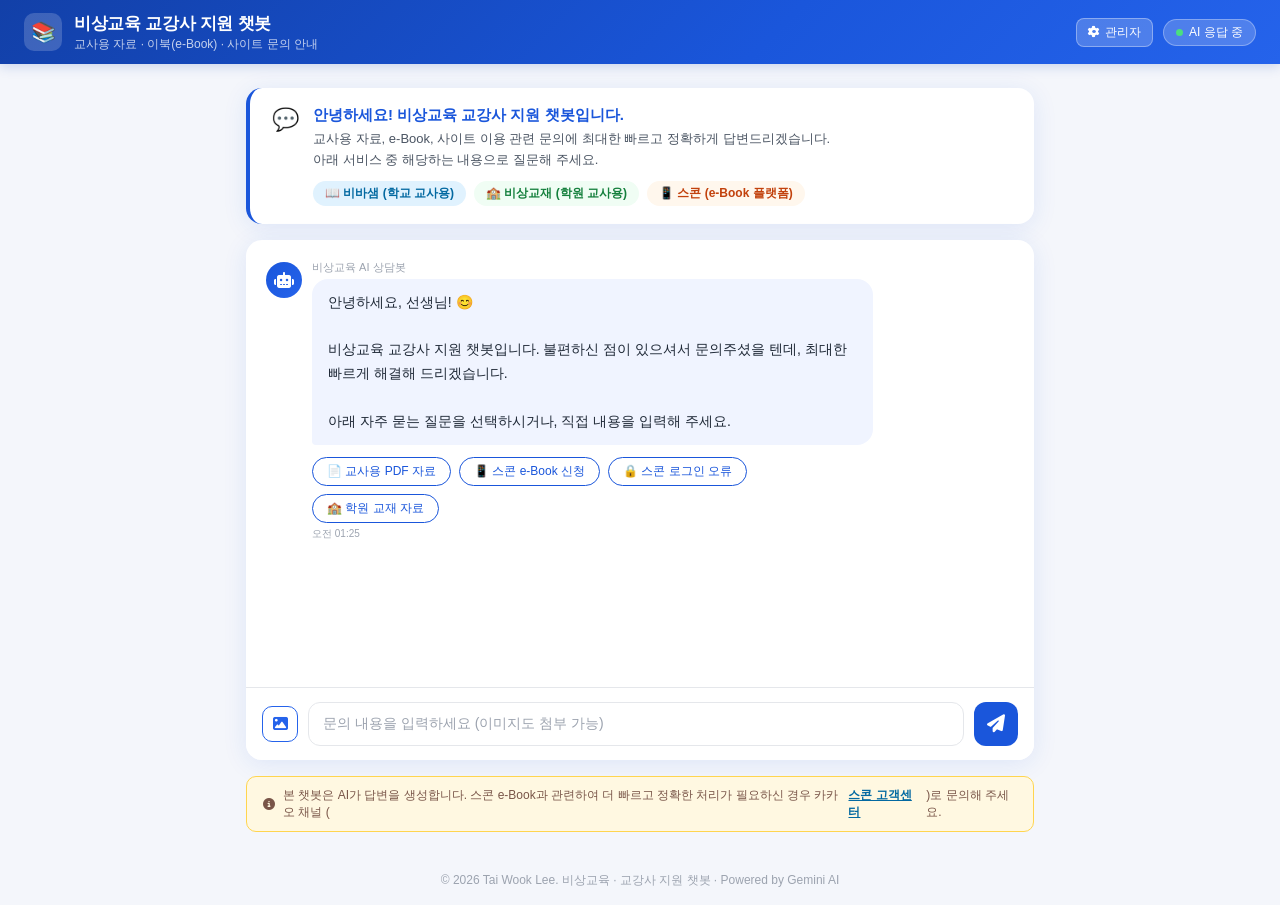
==== index.html @ b515e2a4 "Update index.html" ====
<!DOCTYPE html>
<html lang="ko">
<head>
  <meta charset="UTF-8" />
  <meta name="viewport" content="width=device-width, initial-scale=1.0" />
  <title>비상교육 교강사 지원 챗봇</title>
  <link href="https://fonts.googleapis.com/css2?family=Pretendard:wght@300;400;500;600;700&display=swap" rel="stylesheet" />
  <link rel="stylesheet" href="https://cdn.jsdelivr.net/npm/@fortawesome/fontawesome-free@6.4.0/css/all.min.css" />
  <style>
    *, *::before, *::after { box-sizing: border-box; margin: 0; padding: 0; }

    :root {
      --primary: #1a56db;
      --primary-light: #e8f0fe;
      --primary-dark: #1240a8;
      --accent: #ff6b35;
      --success: #16a34a;
      --bg: #f4f6fb;
      --white: #ffffff;
      --gray-100: #f3f4f6;
      --gray-200: #e5e7eb;
      --gray-400: #9ca3af;
      --gray-600: #4b5563;
      --gray-800: #1f2937;
      --bot-bg: #f0f4ff;
      --user-bg: #1a56db;
      --shadow: 0 4px 24px rgba(26,86,219,0.10);
      --radius: 16px;
      --radius-sm: 8px;
    }

    body {
      font-family: 'Pretendard', 'Apple SD Gothic Neo', sans-serif;
      background: var(--bg);
      color: var(--gray-800);
      min-height: 100vh;
      display: flex;
      flex-direction: column;
    }

    /* ── Header ── */
    header {
      background: linear-gradient(135deg, #1240a8 0%, #1a56db 60%, #2563eb 100%);
      color: white;
      padding: 0 24px;
      height: 64px;
      display: flex;
      align-items: center;
      justify-content: space-between;
      box-shadow: 0 2px 12px rgba(18,64,168,0.20);
      position: sticky;
      top: 0;
      z-index: 100;
    }
    .header-left { display: flex; align-items: center; gap: 12px; }
    .header-logo {
      width: 38px; height: 38px;
      background: rgba(255,255,255,0.18);
      border-radius: 10px;
      display: flex; align-items: center; justify-content: center;
      font-size: 20px;
    }
    .header-title { font-size: 17px; font-weight: 700; letter-spacing: -0.3px; }
    .header-sub { font-size: 12px; opacity: 0.75; margin-top: 1px; }
    .header-badge {
      background: rgba(255,255,255,0.2);
      border: 1px solid rgba(255,255,255,0.3);
      border-radius: 20px;
      padding: 4px 12px;
      font-size: 12px;
      font-weight: 500;
      display: flex; align-items: center; gap: 6px;
    }
    .badge-dot { width: 7px; height: 7px; background: #4ade80; border-radius: 50%; animation: pulse 2s infinite; }
    @keyframes pulse { 0%,100%{opacity:1} 50%{opacity:0.4} }

    /* ── Layout ── */
    .app-container {
      flex: 1;
      max-width: 820px;
      width: 100%;
      margin: 24px auto;
      padding: 0 16px;
      display: flex;
      flex-direction: column;
      gap: 16px;
    }

    /* ── Info Banner ── */
    .info-banner {
      background: white;
      border-radius: var(--radius);
      padding: 18px 22px;
      box-shadow: var(--shadow);
      display: flex;
      align-items: flex-start;
      gap: 14px;
      border-left: 4px solid var(--primary);
    }
    .info-icon { font-size: 22px; margin-top: 1px; }
    .info-text h3 { font-size: 15px; font-weight: 600; margin-bottom: 4px; color: var(--primary); }
    .info-text p { font-size: 13px; color: var(--gray-600); line-height: 1.6; }
    .service-tags { display: flex; gap: 8px; margin-top: 10px; flex-wrap: wrap; }
    .service-tag {
      padding: 4px 12px;
      border-radius: 20px;
      font-size: 12px;
      font-weight: 600;
      cursor: default;
    }
    .tag-vivasam { background: #e0f2fe; color: #0369a1; }
    .tag-book { background: #f0fdf4; color: #15803d; }
    .tag-sconn { background: #fff7ed; color: #c2410c; }

    /* ── Chat Window ── */
    .chat-window {
      background: white;
      border-radius: var(--radius);
      box-shadow: var(--shadow);
      display: flex;
      flex-direction: column;
      height: 520px;
      overflow: hidden;
    }
    .chat-messages {
      flex: 1;
      overflow-y: auto;
      padding: 20px;
      display: flex;
      flex-direction: column;
      gap: 16px;
      scroll-behavior: smooth;
    }
    .chat-messages::-webkit-scrollbar { width: 4px; }
    .chat-messages::-webkit-scrollbar-track { background: transparent; }
    .chat-messages::-webkit-scrollbar-thumb { background: var(--gray-200); border-radius: 2px; }

    /* ── Messages ── */
    .msg-row { display: flex; gap: 10px; animation: fadeIn 0.3s ease; }
    @keyframes fadeIn { from{opacity:0;transform:translateY(8px)} to{opacity:1;transform:none} }
    .msg-row.user { flex-direction: row-reverse; }

    .msg-avatar {
      width: 36px; height: 36px; border-radius: 50%;
      display: flex; align-items: center; justify-content: center;
      font-size: 16px; flex-shrink: 0; margin-top: 2px;
    }
    .bot-avatar { background: linear-gradient(135deg, #1a56db, #2563eb); color: white; }
    .user-avatar { background: linear-gradient(135deg, #6366f1, #8b5cf6); color: white; }

    .msg-content { max-width: 75%; display: flex; flex-direction: column; gap: 4px; }
    .msg-row.user .msg-content { align-items: flex-end; }

    .msg-name { font-size: 11px; color: var(--gray-400); font-weight: 500; }

    .msg-bubble {
      padding: 12px 16px;
      border-radius: var(--radius);
      font-size: 14px;
      line-height: 1.7;
      word-break: break-word;
    }
    .bot-bubble {
      background: var(--bot-bg);
      color: var(--gray-800);
      border-bottom-left-radius: 4px;
    }
    .user-bubble {
      background: var(--user-bg);
      color: white;
      border-bottom-right-radius: 4px;
    }
    .msg-time { font-size: 10px; color: var(--gray-400); }

    /* 이미지 미리보기 */
    .msg-image {
      max-width: 200px;
      border-radius: 10px;
      margin-top: 6px;
      box-shadow: 0 2px 8px rgba(0,0,0,0.12);
    }

    /* 타이핑 인디케이터 */
    .typing-indicator { display: flex; align-items: center; gap: 6px; padding: 12px 16px; }
    .typing-dot {
      width: 8px; height: 8px; background: var(--primary);
      border-radius: 50%; opacity: 0.4;
      animation: typing 1.2s ease-in-out infinite;
    }
    .typing-dot:nth-child(2) { animation-delay: 0.2s; }
    .typing-dot:nth-child(3) { animation-delay: 0.4s; }
    @keyframes typing { 0%,80%,100%{opacity:0.4;transform:scale(1)} 40%{opacity:1;transform:scale(1.2)} }

    /* 빠른 질문 버튼 */
    .quick-btns {
      display: flex; flex-wrap: wrap; gap: 8px; margin-top: 8px;
    }
    .quick-btn {
      background: white;
      border: 1.5px solid var(--primary);
      color: var(--primary);
      border-radius: 20px;
      padding: 5px 14px;
      font-size: 12px;
      font-weight: 500;
      cursor: pointer;
      transition: all 0.2s;
    }
    .quick-btn:hover { background: var(--primary); color: white; }

    /* ── Input Area ── */
    .chat-input-area {
      border-top: 1px solid var(--gray-200);
      padding: 14px 16px;
      background: white;
    }
    .image-preview-row {
      display: none;
      align-items: center;
      gap: 10px;
      margin-bottom: 10px;
      padding: 8px 12px;
      background: var(--gray-100);
      border-radius: 10px;
    }
    .image-preview-row.show { display: flex; }
    .preview-thumb {
      width: 50px; height: 50px; object-fit: cover;
      border-radius: 6px; border: 1px solid var(--gray-200);
    }
    .preview-name { font-size: 12px; color: var(--gray-600); flex: 1; white-space: nowrap; overflow: hidden; text-overflow: ellipsis; }
    .remove-img {
      background: none; border: none; cursor: pointer;
      color: var(--gray-400); font-size: 16px; padding: 2px;
    }
    .remove-img:hover { color: #ef4444; }

    .input-row {
      display: flex;
      gap: 10px;
      align-items: flex-end;
    }
    .input-actions {
      display: flex;
      gap: 6px;
      flex-shrink: 0;
      margin-bottom: 4px;
    }
    .icon-btn {
      width: 36px; height: 36px;
      border: 1.5px solid #2563EB;
      background: white;
      border-radius: 10px;
      display: flex; align-items: center; justify-content: center;
      cursor: pointer;
      color: #2563EB;
      transition: all 0.2s;
      font-size: 15px;
    }
    .icon-btn:hover { border-color: #1d4ed8; color: white; background: #2563EB; }

    .msg-input {
      flex: 1;
      border: 1.5px solid var(--gray-200);
      border-radius: 12px;
      padding: 10px 14px;
      font-size: 14px;
      font-family: inherit;
      resize: none;
      outline: none;
      line-height: 1.5;
      min-height: 44px;
      max-height: 120px;
      transition: border-color 0.2s;
      color: var(--gray-800);
    }
    .msg-input:focus { border-color: var(--primary); }
    .msg-input::placeholder { color: var(--gray-400); }

    .send-btn {
      width: 44px; height: 44px;
      background: var(--primary);
      color: white;
      border: none;
      border-radius: 12px;
      cursor: pointer;
      display: flex; align-items: center; justify-content: center;
      font-size: 18px;
      transition: all 0.2s;
      flex-shrink: 0;
    }
    .send-btn:hover { background: var(--primary-dark); transform: scale(1.05); }
    .send-btn:disabled { background: var(--gray-200); color: var(--gray-400); cursor: not-allowed; transform: none; }
    #fileInput { display: none; }

    /* ── Notice ── */
    .notice-bar {
      background: #fff8e1;
      border: 1px solid #ffd54f;
      border-radius: 10px;
      padding: 10px 16px;
      font-size: 12px;
      color: #795548;
      display: flex;
      gap: 8px;
      align-items: center;
    }

    /* ── Footer ── */
    footer {
      text-align: center;
      padding: 16px;
      font-size: 12px;
      color: var(--gray-400);
    }

    /* ── Responsive ── */
    @media (max-width: 600px) {
      .app-container { margin: 12px auto; }
      .chat-window { height: calc(100vh - 180px); }
      .header-sub { display: none; }
      .info-banner { padding: 14px 16px; }
      .msg-content { max-width: 85%; }
    }
  </style>
</head>
<body>

<!-- ── HEADER ── -->
<header>
  <div class="header-left">
    <div class="header-logo">📚</div>
    <div>
      <div class="header-title">비상교육 교강사 지원 챗봇</div>
      <div class="header-sub">교사용 자료 · 이북(e-Book) · 사이트 문의 안내</div>
    </div>
  </div>
  <div style="display:flex; align-items:center; gap:10px;">
    <a href="admin.html" title="관리자 페이지" style="
      background:rgba(255,255,255,0.2); border:1px solid rgba(255,255,255,0.35);
      border-radius:8px; padding:5px 11px; color:white; text-decoration:none;
      font-size:12px; font-weight:500; display:flex; align-items:center; gap:5px;
      transition:background 0.2s;" onmouseover="this.style.background='rgba(255,255,255,0.32)'"
      onmouseout="this.style.background='rgba(255,255,255,0.2)'">
      <i class="fa fa-gear"></i> 관리자
    </a>
    <div class="header-badge">
      <div class="badge-dot"></div>
      AI 응답 중
    </div>
  </div>
</header>

<!-- ── MAIN ── -->
<div class="app-container">

  <!-- 서비스 안내 배너 -->
  <div class="info-banner">
    <div class="info-icon">💬</div>
    <div class="info-text">
      <h3>안녕하세요! 비상교육 교강사 지원 챗봇입니다.</h3>
      <p>교사용 자료, e-Book, 사이트 이용 관련 문의에 최대한 빠르고 정확하게 답변드리겠습니다.<br>아래 서비스 중 해당하는 내용으로 질문해 주세요.</p>
      <div class="service-tags">
        <span class="service-tag tag-vivasam">📖 비바샘 (학교 교사용)</span>
        <span class="service-tag tag-book">🏫 비상교재 (학원 교사용)</span>
        <span class="service-tag tag-sconn">📱 스콘 (e-Book 플랫폼)</span>
      </div>
    </div>
  </div>

  <!-- 채팅 창 -->
  <div class="chat-window">
    <div class="chat-messages" id="chatMessages">
      <!-- 초기 봇 메시지 -->
      <div class="msg-row">
        <div class="msg-avatar bot-avatar"><i class="fa fa-robot"></i></div>
        <div class="msg-content">
          <span class="msg-name">비상교육 AI 상담봇</span>
          <div class="msg-bubble bot-bubble">
            안녕하세요, 선생님! 😊<br><br>
            비상교육 교강사 지원 챗봇입니다. 불편하신 점이 있으셔서 문의주셨을 텐데, 최대한 빠르게 해결해 드리겠습니다.<br><br>
            아래 자주 묻는 질문을 선택하시거나, 직접 내용을 입력해 주세요.
          </div>
          <div class="quick-btns">
            <button class="quick-btn" onclick="sendQuick('비바샘 교사용 PDF 자료는 어떻게 받나요?')">📄 교사용 PDF 자료</button>
            <button class="quick-btn" onclick="sendQuick('스콘 e-Book 신청 방법이 어떻게 되나요?')">📱 스콘 e-Book 신청</button>
            <button class="quick-btn" onclick="sendQuick('스콘 로그인이 안 돼요')">🔒 스콘 로그인 오류</button>
            <button class="quick-btn" onclick="sendQuick('비상교재 학원 선생님 자료 PDF를 받고 싶어요')">🏫 학원 교재 자료</button>
          </div>
          <span class="msg-time" id="initTime"></span>
        </div>
      </div>
    </div>

    <!-- 입력 영역 -->
    <div class="chat-input-area">
      <!-- 이미지 미리보기 -->
      <div class="image-preview-row" id="imagePreviewRow">
        <img class="preview-thumb" id="previewThumb" src="" alt="첨부 이미지" />
        <span class="preview-name" id="previewName"></span>
        <button class="remove-img" onclick="removeImage()" title="이미지 제거"><i class="fa fa-times"></i></button>
      </div>

      <div class="input-row">
        <div class="input-actions">
          <button class="icon-btn" onclick="document.getElementById('fileInput').click()" title="이미지 첨부">
            <i class="fa fa-image"></i>
          </button>
        </div>
        <textarea
          class="msg-input"
          id="msgInput"
          placeholder="문의 내용을 입력하세요 (이미지도 첨부 가능)"
          rows="1"
          onkeydown="handleKey(event)"
          oninput="autoResize(this)"
        ></textarea>
        <button class="send-btn" id="sendBtn" onclick="sendMessage()" title="전송">
          <i class="fa fa-paper-plane"></i>
        </button>
      </div>
      <input type="file" id="fileInput" accept="image/*" onchange="handleImageSelect(event)" />
    </div>
  </div>

  <!-- 안내 문구 -->
  <div class="notice-bar">
    <i class="fa fa-info-circle"></i>
    본 챗봇은 AI가 답변을 생성합니다. 스콘 e-Book과 관련하여 더 빠르고 정확한 처리가 필요하신 경우 카카오 채널 (<a href="https://pf.kakao.com/_nYdwxj" target="_blank" style="color:#0369a1;font-weight:600;">스콘 고객센터</a>)로 문의해 주세요.
  </div>

</div>

<footer>© 2026 Tai Wook Lee. 비상교육 · 교강사 지원 챗봇 · Powered by Gemini AI</footer>

<script>
// ═══════════════════════════════════════════
//  설정
// ═══════════════════════════════════════════
// API 키는 Vercel 서버(api/chat.js)에서만 사용 — 여기에는 키 없음 ✅
const API_CHAT_ENDPOINT = '/api/chat'; // Vercel 서버리스 함수 엔드포인트

// ═══════════════════════════════════════════
//  시스템 프롬프트 (비상교육 CS 봇)
// ═══════════════════════════════════════════
const SYSTEM_PROMPT = [
  "당신은 비상교육의 교강사 전용 AI 상담 챗봇입니다.",
  "반드시 한국어로만 답변하고, 정중하고 따뜻한 말투를 사용하세요.",
  "비상교육의 세 가지 서비스에 대한 문의에 아래의 정확한 정보를 기반으로 답변합니다.",
  "",
  "───────────────────────────────",
  "【서비스 1】 비바샘 (vivasam.com) — 학교 교사 전용",
  "───────────────────────────────",
  "▶ 교사용 PDF 자료 받는 방법:",
  "  1. 비바샘 사이트(https://www.vivasam.com)에 로그인",
  "  2. 비상교재 자료실(https://v.vivasam.com/library/main.do)에서 원하는 교재 검색 후 다운로드",
  "  ※ 반드시 교사 인증이 완료된 상태여야 다운로드 가능",
  "  ※ '상단 메뉴에서'라는 표현은 절대 사용하지 말 것 — 비바샘 사이트에서 비상교재 자료실은 상단 메뉴에 없음",
  "",
  "▶ 비바샘 e-Book 신청 방법:",
  "  1. 비바샘(https://www.vivasam.com)에 로그인",
  "  2. e-Book 신청 페이지(https://v.vivasam.com/library/ebookApply.do) 접속 후 신청",
  "  3. 신청 완료 후 스콘(sconn.io) 또는 '스콘 for Teacher' 앱에서 열람",
  "  ※ 반드시 교사 인증이 완료된 상태여야 신청 가능",
  "",
  "───────────────────────────────",
  "【서비스 2】 비상교재 학원선생님 (book.visang.com/main/teacher) — 학원 강사 전용",
  "───────────────────────────────",
  "▶ 학원 강사용 PDF 자료 받는 방법:",
  "  1. 비상교재 학원선생님 사이트(https://book.visang.com/main/teacher) 로그인",
  "  2. 자료실 > 교재 자료실에서 원하는 교재 검색",
  "  3. 교재 페이지에서 원하는 자료 확인 후 다운로드",
  "  ※ 반드시 학원 강사 인증이 완료된 상태여야 다운로드 가능",
  "  ※ '상단 메뉴에서'라는 표현은 절대 사용하지 말 것",
  "",
  "▶ 학원 강사 e-Book(스콘) 신청 방법:",
  "  1. 스콘 북카페(https://sconn.io) 접속 후 회원가입 (가입 이메일 계정 반드시 기억)",
  "  2. 공도비 카페(https://cafe.naver.com/gongdovi) 가입",
  "  3. 교재 e-Book 요청 게시판(https://cafe.naver.com/f-e/cafes/30376033/menus/166)에",
  "     교재 사용 인증 또는 구매 인증 게시글 작성",
  "  4. 요청서 작성: https://script.google.com/macros/s/AKfycby31PXUscA0hRAQBYAKxYZXZr1mHyOPiMlz0LbO2Z6KQmUbSpqAHNEsIqA5VXl47P8Beg/exec",
  "  5. 자료 전달 후 스콘 북카페 웹페이지 또는 '스콘 for Teacher' 앱에서 열람",
  "  ※ 더 자세한 내용: SCONN e-Book 요청 방법 안내 https://naver.me/5l2ZDFfL",
  "",
  "───────────────────────────────",
  "【서비스 3】 스콘 (sconn.io) — e-Book 전용 플랫폼 (비바샘·비상교재 공통)",
  "───────────────────────────────",
  "▶ 앱 설치: 구글플레이 또는 앱스토어에서 '스콘 for Teacher' 검색 후 설치",
  "▶ 웹 열람: PC 크롬 브라우저에서 https://sconn.io 접속",
  "▶ 기기 등록: 최대 2대까지 등록 가능 (초과 시 기존 기기 해제 후 재등록)",
  "",
  "▶ 스콘 로그인 문제 해결 순서:",
  "  1. 스콘 사이트 또는 앱에서 비밀번호 재설정 시도",
  "  2. '교강사 인증 필요' 메시지가 뜨는 경우:",
  "     → 아직 자료가 제공되지 않은 상태일 수 있음",
  "     → 자료 제공 시 스콘에서 카카오톡 메시지로 안내",
  "     → 요청일 기준 2~3 영업일(주말·공휴일 제외) 대기 후 미수신 시",
  "        PC 크롬 > 스콘 북카페(https://sconn.io) > 마이페이지 > 결제내역 확인",
  "  3. 위 방법으로도 해결 안 될 경우:",
  "     → 스콘 고객센터 카카오 채널(https://pf.kakao.com/_nYdwxj)로 문의",
  "",
  "───────────────────────────────",
  "【교재 자료 등록 현황】 — DB에서 동적 로드됨",
  "───────────────────────────────",
  "※ 아래는 비바샘·비상교재 학원선생님 사이트에 동일하게 등록된 최신 교사용 자료 현황입니다.",
  "※ 선생님이 특정 교재의 자료 여부를 물으면 아래 목록을 기준으로 정확히 안내하세요.",
  "※ 목록에 없는 교재는 반드시 '현재 등록되어 있지 않다'고 정직하게 안내하세요.",
  "※ 절대로 모르는 교재를 '있다'고 하거나 스콘 고객센터로 연결하지 마세요.",
  "",
  "───────────────────────────────",
  "【답변 규칙】",
  "───────────────────────────────",
  "- 항상 정중하고 따뜻한 말투로, 선생님의 불편함에 공감하는 문장으로 시작하세요.",
  "  예: '많이 불편하셨겠습니다, 선생님.', '답답하셨을 텐데 안내해 드릴게요.'",
  "  ※ '안녕하세요' 같은 단순 인사로 시작하지 마세요.",
  "- 질문에서 서비스를 정확히 파악하세요:",
  "  · 비바샘 → 학교 교사용",
  "  · 비상교재 학원선생님 → 학원 강사용",
  "  · 스콘 → e-Book 관련 (어느 플랫폼이든 공통)",
  "- 서비스가 명확하지 않으면 반드시 먼저 확인하세요:",
  "  '학교 선생님(비바샘)이신지, 학원 선생님(비상교재)이신지 여쭤봐도 될까요?'",
  "- 특정 교재의 자료 등록 여부를 물을 때:",
  "  · 위 목록에 있는 교재 → 등록되어 있다고 안내하고 자료실 링크 제공",
  "  · 위 목록에 없는 교재 → '현재 해당 교재의 교사용 자료는 등록되어 있지 않습니다'라고 정직하게 안내",
  "  · 절대로 불확실한 내용을 스콘 고객센터로 연결하지 말 것 (스콘은 e-Book 플랫폼이므로 자료 등록 여부와 무관)",
  "- 단계별 안내가 필요할 때는 번호(1, 2, 3...)를 사용해 순서대로 안내하세요.",
  "- 관련 링크는 안내 흐름 안에 자연스럽게 포함하세요.",
  "- 스콘 고객센터(https://pf.kakao.com/_nYdwxj)는 스콘 앱·e-Book 기술 문제에만 안내하세요.",
  "- 이미지가 첨부된 경우 오류 메시지·화면 상태를 파악해 그에 맞게 답변하세요.",
  "- 반말, 기계적 문체, 불필요한 마케팅 문구는 절대 사용하지 마세요.",
  "- 반드시 한국어로만 답변하세요.",
  "",
  "───────────────────────────────",
  "【매우 중요】 아래 예시 답변을 참고하여 동일한 형식과 내용으로 답변하세요.",
  "예시에 있는 링크, 단계, 주의사항은 절대 임의로 변경하거나 생략하지 마세요.",
  "───────────────────────────────"
].join("\n");

// ═══════════════════════════════════════════
//  Few-shot 예시 대화 (AI가 정확한 형식·내용으로 답하도록 강제)
// ═══════════════════════════════════════════
const FEW_SHOT_EXAMPLES = [
  {
    role: "user",
    parts: [{ text: "비바샘 교사용 PDF 자료는 어떻게 받나요?" }]
  },
  {
    role: "model",
    parts: [{ text: "비바샘 교사용 PDF 자료를 찾고 계시는군요, 선생님. 아래 순서대로 진행해 보세요.\n\n1. 비바샘 사이트(https://www.vivasam.com)에 로그인해 주세요.\n2. 비상교재 자료실(https://v.vivasam.com/library/main.do)에서 원하시는 교재를 검색해 주세요.\n\n※ 교사 인증이 완료된 상태에서만 이용이 가능합니다. 인증이 되어 있지 않으시다면 먼저 비바샘 사이트에서 교사 인증을 완료해 주세요.\n\n진행하시다가 어려운 점이 생기시면 언제든지 다시 문의해 주세요!" }]
  },
  {
    role: "user",
    parts: [{ text: "스콘 e-Book 신청 방법이 어떻게 되나요?" }]
  },
  {
    role: "model",
    parts: [{ text: "스콘 e-Book 신청을 원하시는군요, 선생님. 학교 선생님(비바샘)이신지, 학원 선생님(비상교재)이신지에 따라 방법이 다릅니다. 어느 쪽이신지 여쭤봐도 될까요?" }]
  },
  {
    role: "user",
    parts: [{ text: "학원 선생님이야." }]
  },
  {
    role: "model",
    parts: [{ text: "학원 선생님이시군요! 비상교재 학원선생님 플랫폼을 이용하시는 선생님께는 스콘 e-Book 신청 절차가 아래와 같습니다.\n\n1. 스콘 북카페(https://sconn.io)에 접속하여 회원가입을 해주세요. (가입 시 사용한 이메일 계정을 반드시 기억해 두세요.)\n2. 공도비 카페(https://cafe.naver.com/gongdovi)에 가입합니다.\n3. 교재 e-Book 요청 게시판(https://cafe.naver.com/f-e/cafes/30376033/menus/166)에 교재 사용 인증 또는 구매 인증 게시글을 작성해 주세요.\n4. 아래 요청서 링크를 통해 요청서를 작성해 주세요.\n   👉 요청서: https://script.google.com/macros/s/AKfycby31PXUscA0hRAQBYAKxYZXZr1mHyOPiMlz0LbO2Z6KQmUbSpqAHNEsIqA5VXl47P8Beg/exec\n5. 자료를 전달받으신 후에는 스콘 북카페 웹페이지(https://sconn.io) 또는 **스콘 for Teacher** 앱에서 열람하실 수 있습니다.\n\n※ 더 자세한 안내는 여기서 확인하세요 👉 https://naver.me/5l2ZDFfL\n\n스콘 이용 중 기술적인 문제가 생기시면 스콘 고객센터 카카오 채널(https://pf.kakao.com/_nYdwxj)로 문의해 주세요." }]
  },
  {
    role: "user",
    parts: [{ text: "학교 선생님이라면?" }]
  },
  {
    role: "model",
    parts: [{ text: "학교 선생님이시라면 비바샘을 통해 e-Book을 신청하실 수 있습니다.\n\n1. 비바샘(https://www.vivasam.com)에 로그인해 주세요.\n2. e-Book 신청 페이지(https://v.vivasam.com/library/ebookApply.do)에 접속하여 신청을 진행해 주세요.\n3. 신청 완료 후에는 스콘(https://sconn.io) 또는 **스콘 for Teacher** 앱에서 e-Book을 열람하실 수 있습니다.\n\n※ 교사 인증이 완료된 상태에서만 신청이 가능합니다.\n\n스콘 이용 중 로그인이나 인증 문제가 발생하시면 스콘 고객센터 카카오 채널(https://pf.kakao.com/_nYdwxj)로 문의해 주시면 빠르게 도움받으실 수 있습니다." }]
  },
  {
    role: "user",
    parts: [{ text: "스콘 로그인이 안 돼요." }]
  },
  {
    role: "model",
    parts: [{ text: "스콘 로그인이 안 되어서 많이 답답하셨겠습니다, 선생님. 아래 순서로 확인해 보시겠어요?\n\n1. 스콘 사이트(https://sconn.io) 또는 앱에서 **비밀번호 재설정**을 먼저 시도해 보세요.\n\n2. 로그인 시 **'교강사 인증이 필요합니다'** 메시지가 뜨는 경우:\n   → 아직 e-Book 자료가 제공되지 않은 상태일 수 있습니다.\n   → 자료가 준비되면 스콘에서 **카카오톡 메시지**로 안내가 발송됩니다.\n   → 요청일 기준 **2~3 영업일(주말·공휴일 제외)** 후에도 연락이 없으시면,\n      PC 크롬 브라우저 → 스콘 북카페(https://sconn.io) → **마이페이지 → 결제내역**에서 확인해 보세요.\n\n3. 위 방법으로도 해결이 안 되신다면 **스콘 고객센터 카카오 채널**(https://pf.kakao.com/_nYdwxj)로 문의해 주시면 더 빠르게 도움받으실 수 있습니다.\n\n빨리 해결되기를 바라겠습니다!" }]
  },
  {
    role: "user",
    parts: [{ text: "비상교재 학원 선생님 자료 PDF를 받고 싶어요." }]
  },
  {
    role: "model",
    parts: [{ text: "학원 선생님용 교재 PDF 자료를 찾고 계시는군요, 선생님. 아래 순서로 진행해 보세요.\n\n1. 비상교재 학원선생님 사이트(https://book.visang.com/main/teacher)에 로그인해 주세요.\n2. 자료실 → 교재 자료실에서 원하시는 교재를 검색합니다.\n3. 교재 페이지에서 스크롤을 내리시면 원하시는 자료를 확인하고 다운로드하실 수 있습니다.\n\n※ 학원 강사 인증이 완료된 상태에서만 다운로드가 가능합니다. 인증이 되어 있지 않으시다면 먼저 학원 강사 인증을 완료해 주세요.\n\n진행하시다가 어려운 점이 있으시면 언제든지 다시 문의해 주세요!" }]
  },
  {
    role: "user",
    parts: [{ text: "Full수록 전국연합 학력평가 고1 모의고사 수학영역 자료 있나요?" }]
  },
  {
    role: "model",
    parts: [{ text: "불편을 드려 죄송합니다, 선생님.\n\n**Full수록 전국연합 학력평가 고1 모의고사 수학영역**은 현재 비상교재 학원선생님 사이트 및 비바샘에 교사용 자료가 **등록되어 있지 않습니다.**\n\n※ Full수록 수학 시리즈 중 확률과 통계·미적분·수학Ⅰ·수학Ⅱ(15개정)는 등록되어 있으나, 고1 모의고사 수학영역은 제공되지 않습니다.\n\n현재 자료실에서 제공 중인 고등 수학 교재(등록 완료)는 아래와 같습니다.\n\n- Full수록 : 확률과 통계, 미적분, 수학Ⅰ, 수학Ⅱ (15개정)\n- 개념루트 : 공통수학1·2, 대수, 미적분Ⅰ, 확률과통계 (22개정)\n- 개념플러스유형 : 공통수학1·2, 대수, 미적분Ⅰ·Ⅱ, 확률과통계, 기하 (22개정)\n- 수학의 신 : 공통수학1·2, 대수, 미적분Ⅰ, 확률과통계 (22개정)\n- 완자 기출PICK : 공통수학1·2, 대수, 미적분Ⅰ, 확률과통계, 기하 (22개정)\n- 유형만렙 : 공통수학1·2, 대수, 미적분Ⅰ, 확률과통계, 기하 (22개정)\n- 유형만렙 LITE : 공통수학1·2 (22개정)\n- 내공의 힘 : 수학Ⅰ·Ⅱ, 확률과통계, 미적분 (15개정)\n\n위 교재 자료는 비상교재 학원선생님 사이트(https://book.visang.com/main/teacher) 자료실에서 다운로드하실 수 있습니다.\n\n원하시는 교재가 목록에 없어 불편하셨을 텐데, 양해 부탁드립니다." }]
  },
  {
    role: "user",
    parts: [{ text: "오투 중학과학 2-1 자료 있나요?" }]
  },
  {
    role: "model",
    parts: [{ text: "네, 선생님! **오투 중학과학 2-1** 교사용 자료는 자료실에 **등록되어 있습니다.**\n\n아래 방법으로 다운로드하실 수 있습니다.\n\n1. 비상교재 학원선생님 사이트(https://book.visang.com/main/teacher)에 로그인해 주세요.\n2. 자료실 → 교재 자료실에서 '오투 중학과학 2-1'을 검색해 주세요.\n3. 교재 페이지에서 교사용 자료를 확인 후 다운로드하시면 됩니다.\n\n※ 학원 강사 인증이 완료된 상태에서만 다운로드가 가능합니다.\n\n혹시 검색이 되지 않거나 다운로드가 안 되시면 언제든지 다시 문의해 주세요!" }]
  },
  {
    role: "user",
    parts: [{ text: "오투 고등 물리학 22개정 자료 있나요?" }]
  },
  {
    role: "model",
    parts: [{ text: "네, 선생님! **오투 고등 물리학 (22개정)** 교사용 자료는 자료실에 **등록되어 있습니다.**\n\n아래 방법으로 다운로드하실 수 있습니다.\n\n1. 비상교재 학원선생님 사이트(https://book.visang.com/main/teacher)에 로그인해 주세요.\n2. 자료실 → 교재 자료실에서 '오투 고등 물리학'을 검색해 주세요.\n3. 교재 페이지에서 교사용 자료를 확인 후 다운로드하시면 됩니다.\n\n※ 오투 고등 과학 22개정은 물리학·화학·생명과학·지구과학 4종 모두 등록되어 있습니다.\n※ 학원 강사 인증이 완료된 상태에서만 다운로드가 가능합니다.\n\n혹시 스콘 e-Book으로도 이용하고 싶으신 경우, 별도로 e-Book 신청이 가능합니다. 추가로 안내가 필요하시면 말씀해 주세요!" }]
  },
  {
    role: "user",
    parts: [{ text: "내공의 힘 중학 과학 1학년 1학기 자료 있나요?" }]
  },
  {
    role: "model",
    parts: [{ text: "확인해 드릴게요, 선생님.\n\n**내공의 힘 중학 과학 1학년 1학기**는 현재 자료실에 **등록되어 있지 않습니다.**\n\n내공의 힘 과학 시리즈 중 현재 자료실에 등록된 교재는 아래와 같습니다.\n- 내공의 힘 중학 과학 3-1, 3-2 (15개정)\n\n중학 과학 1·2학년 교재는 현재 제공되지 않는 점 양해 부탁드립니다.\n\n다른 중학 과학 교재가 필요하시다면 오투 중학과학 (1-1~3-2)이나 완자 기출PICK 중학과학이 등록되어 있으니 참고해 주세요." }]
  }
];

// ═══════════════════════════════════════════
//  대화 이력 & DB 캐시
// ═══════════════════════════════════════════
let conversationHistory = [];
let selectedImageBase64 = null;
let selectedImageType   = null;
let selectedImageName   = null;

// DB에서 로드한 데이터 (캐시)
let dbTextbooks = [];  // { subject, grade, brand, levels, registered, note }
let dbLinks     = {};  // { key: url, ... }

// ── DB API: Vercel 프록시 경유 (CORS 우회) ──
// Genspark DB → /api/db (Vercel) → 브라우저
const DB_PROXY = '/api/db';

// ═══════════════════════════════════════════
//  DB 로드 — 교재 목록 & 링크
// ═══════════════════════════════════════════
async function loadDBData() {
  try {
    // 교재 목록 (최대 500개 한 번에)
    const tbRes  = await fetch(`${DB_PROXY}?table=textbooks&limit=500`);
    const tbData = await tbRes.json();
    dbTextbooks  = (tbData.data || []);
  } catch(e) {
    console.warn('[DB] 교재 목록 로드 실패, 시스템 프롬프트 내장 목록 사용:', e.message);
  }
  try {
    // 링크 목록
    const lkRes  = await fetch(`${DB_PROXY}?table=links&limit=200`);
    const lkData = await lkRes.json();
    (lkData.data || []).forEach(l => { if (l.key && l.url) dbLinks[l.key] = l.url; });
  } catch(e) {
    console.warn('[DB] 링크 로드 실패, 기본값 사용:', e.message);
  }
}

// DB 데이터로 동적 교재 목록 섹션 생성
function buildDynamicCatalog() {
  if (dbTextbooks.length === 0) return ''; // DB 없으면 시스템 프롬프트 내장 목록 사용

  const groups = {};
  for (const t of dbTextbooks) {
    const key = `${t.subject}___${t.grade}`;
    if (!groups[key]) groups[key] = { subject: t.subject, grade: t.grade, items: [] };
    groups[key].items.push(t);
  }

  const registered   = [];
  const unregistered = [];

  const subjectOrder = ['수학','영어','과학','사회역사','국어','완자공부력'];
  const gradeOrder   = ['고등','중학','초등'];

  const sortedKeys = Object.keys(groups).sort((a, b) => {
    const [sa, ga] = a.split('___');
    const [sb, gb] = b.split('___');
    const si = subjectOrder.indexOf(sa) - subjectOrder.indexOf(sb);
    if (si !== 0) return si;
    return gradeOrder.indexOf(ga) - gradeOrder.indexOf(gb);
  });

  for (const key of sortedKeys) {
    const { subject, grade, items } = groups[key];
    const regItems   = items.filter(i => i.registered);
    const unregItems = items.filter(i => !i.registered);

    if (regItems.length > 0) {
      registered.push(`[${subject} / ${grade}]`);
      for (const t of regItems) {
        registered.push(`  - ${t.brand}${t.note ? ' (' + t.note + ')' : ''}: ${t.levels}`);
      }
    }
    if (unregItems.length > 0) {
      unregistered.push(`[${subject} / ${grade}]`);
      for (const t of unregItems) {
        unregistered.push(`  - ${t.brand}${t.note ? ' (' + t.note + ')' : ''}: ${t.levels}`);
      }
    }
  }

  return [
    '───────────────────────────────',
    `【교재 자료 등록 현황 (총 ${dbTextbooks.filter(t=>t.registered).length}개 등록 완료)】`,
    '───────────────────────────────',
    '※ 아래는 비바샘·비상교재 학원선생님 사이트에 동일하게 등록된 최신 교사용 자료 현황입니다.',
    '※ 목록에 없는 교재는 반드시 "등록되어 있지 않다"고 안내하세요.',
    '',
    '▶ 등록 완료 교재',
    ...registered,
    '',
    '▶ 미등록 교재 (자료 없음)',
    ...(unregistered.length > 0 ? unregistered : ['  - 현재 미등록 교재 없음']),
  ].join('\n');
}

// DB 링크로 동적 링크 섹션 생성
function buildDynamicLinks() {
  if (Object.keys(dbLinks).length === 0) return '';
  const lines = ['───────────────────────────────', '【주요 서비스 링크 (최신)】', '───────────────────────────────'];
  for (const [key, url] of Object.entries(dbLinks)) {
    lines.push(`  ${key}: ${url}`);
  }
  return lines.join('\n');
}

// ═══════════════════════════════════════════
//  초기화
// ═══════════════════════════════════════════
document.addEventListener('DOMContentLoaded', async () => {
  document.getElementById('initTime').textContent = now();
  await loadDBData();   // DB에서 교재 목록·링크 로드
  console.log(`[DB] 교재 ${dbTextbooks.length}개, 링크 ${Object.keys(dbLinks).length}개 로드 완료`);
});

function now() {
  return new Date().toLocaleTimeString('ko-KR', { hour: '2-digit', minute: '2-digit' });
}

// ═══════════════════════════════════════════
//  이미지 처리
// ═══════════════════════════════════════════
function handleImageSelect(e) {
  const file = e.target.files[0];
  if (!file) return;
  if (file.size > 10 * 1024 * 1024) {
    alert('이미지 크기는 10MB 이하로 첨부해 주세요.');
    return;
  }
  selectedImageName = file.name;
  selectedImageType = file.type;
  const reader = new FileReader();
  reader.onload = ev => {
    selectedImageBase64 = ev.target.result.split(',')[1];
    document.getElementById('previewThumb').src = ev.target.result;
    document.getElementById('previewName').textContent = file.name;
    document.getElementById('imagePreviewRow').classList.add('show');
  };
  reader.readAsDataURL(file);
  e.target.value = '';
}

function removeImage() {
  selectedImageBase64 = null;
  selectedImageType   = null;
  selectedImageName   = null;
  document.getElementById('imagePreviewRow').classList.remove('show');
  document.getElementById('previewThumb').src = '';
}

// ═══════════════════════════════════════════
//  메시지 전송
// ═══════════════════════════════════════════
function handleKey(e) {
  if (e.key === 'Enter' && !e.shiftKey) {
    e.preventDefault();
    sendMessage();
  }
}

function autoResize(el) {
  el.style.height = 'auto';
  el.style.height = Math.min(el.scrollHeight, 120) + 'px';
}

function sendQuick(text) {
  document.getElementById('msgInput').value = text;
  sendMessage();
}

async function sendMessage() {
  const input   = document.getElementById('msgInput');
  const sendBtn = document.getElementById('sendBtn');
  const text    = input.value.trim();

  if (!text && !selectedImageBase64) return;

  // UI 잠금
  input.value = '';
  input.style.height = 'auto';
  sendBtn.disabled = true;

  // 사용자 메시지 표시
  appendUserMsg(text, selectedImageBase64 ? `data:${selectedImageType};base64,${selectedImageBase64}` : null);

  // 이미지 정보 저장 후 초기화
  const imgB64  = selectedImageBase64;
  const imgType = selectedImageType;
  const imgName = selectedImageName;
  removeImage();

  // 타이핑 인디케이터
  const typingId = appendTyping();

  try {
    const answer = await callGemini(text, imgB64, imgType);
    removeTyping(typingId);
    appendBotMsg(answer);

    // 대화 이력 추가
    if (imgB64) {
      conversationHistory.push({ role: 'user', parts: [{ text: text || '(이미지 첨부)' }] });
    } else {
      conversationHistory.push({ role: 'user', parts: [{ text }] });
    }
    conversationHistory.push({ role: 'model', parts: [{ text: answer }] });
    if (conversationHistory.length > 20) conversationHistory.splice(0, 2);

  } catch (err) {
    removeTyping(typingId);
    console.error('[챗봇] API 오류:', err);

    const msg = (err && err.message) ? err.message : String(err);
    const is429        = msg.includes('429') || msg.includes('RATE_LIMIT');
    const isKeyMissing = msg.includes('MISSING_API_KEY') || msg.includes('환경변수');
    const isTimeout    = msg.includes('TIMEOUT') || msg.includes('타임아웃') || msg.includes('시간 초과');
    const isNetwork    = msg.includes('Failed to fetch') || msg.includes('NetworkError') || msg.includes('net::');

    let errMsg;
    if (isKeyMissing) {
      errMsg = '⚙️ 서버 설정 오류가 발생했습니다.\n\n관리자에게 문의해 주세요.\n(Vercel 환경변수 GEMINI_API_KEY 미설정)\n\n📞 스콘 카카오 고객센터: https://pf.kakao.com/_nYdwxj';
    } else if (is429) {
      errMsg = '죄송합니다, 선생님. 잠시 요청이 몰려 처리가 지연되고 있습니다. 😔\n\n**30초 후 다시 질문해 주시면 정상적으로 답변드릴 수 있습니다.**\n\n그래도 계속 오류가 발생하면 아래 채널로 직접 문의해 주세요.\n\n📞 스콘 카카오 고객센터: https://pf.kakao.com/_nYdwxj\n🌐 비바샘: https://www.vivasam.com\n🌐 비상교재: https://book.visang.com';
    } else if (isTimeout) {
      errMsg = '죄송합니다, 선생님. AI 응답에 시간이 너무 걸렸습니다. 😔\n\n**질문을 조금 더 간단하게 다시 보내주시거나, 잠시 후 재시도해 주세요.**\n\n📞 스콘 카카오 고객센터: https://pf.kakao.com/_nYdwxj\n🌐 비바샘: https://www.vivasam.com\n🌐 비상교재: https://book.visang.com';
    } else if (isNetwork) {
      errMsg = '죄송합니다, 선생님. 네트워크 연결에 문제가 생겼습니다. 😔\n\n**인터넷 연결을 확인하신 후 다시 시도해 주세요.**\n\n📞 스콘 카카오 고객센터: https://pf.kakao.com/_nYdwxj\n🌐 비바샘: https://www.vivasam.com\n🌐 비상교재: https://book.visang.com';
    } else {
      errMsg = '죄송합니다, 선생님. 일시적인 오류가 발생했습니다. 😔\n\n**잠시 후 다시 시도해 주시거나**, 아래 채널로 직접 문의해 주시면 빠르게 도움드리겠습니다.\n\n📞 스콘 카카오 고객센터: https://pf.kakao.com/_nYdwxj\n🌐 비바샘: https://www.vivasam.com\n🌐 비상교재: https://book.visang.com';
    }
    appendBotMsg(errMsg);
  }

  sendBtn.disabled = false;
  input.focus();
}

// ═══════════════════════════════════════════
//  Gemini API 호출
// ═══════════════════════════════════════════
async function callGemini(userText, imgB64, imgType) {
  // 현재 메시지의 parts 구성
  const userParts = [];
  if (userText) userParts.push({ text: userText });
  if (imgB64)   userParts.push({ inline_data: { mime_type: imgType, data: imgB64 } });
  if (userParts.length === 0) userParts.push({ text: '(이미지가 첨부되었습니다)' });

  // 시스템 프롬프트 + DB 동적 교재 목록 + DB 링크
  const dynamicCatalog = buildDynamicCatalog();
  const dynamicLinks   = buildDynamicLinks();
  const fullPrompt     = SYSTEM_PROMPT
    + (dynamicCatalog ? '\n\n' + dynamicCatalog : '')
    + (dynamicLinks   ? '\n\n' + dynamicLinks   : '');

  const contents = [
    { role: 'user',  parts: [{ text: fullPrompt }] },
    { role: 'model', parts: [{ text: '네, 이해했습니다. 비상교육 교강사 전용 상담봇으로서 아래 예시와 같은 형식과 정확한 링크·내용으로만 답변하겠습니다.' }] },
    ...FEW_SHOT_EXAMPLES,
    ...conversationHistory,
    { role: 'user', parts: userParts }
  ];

  // ✅ Vercel 서버 함수로 전송 (API 키는 서버에서만 사용)
  const res = await fetch(API_CHAT_ENDPOINT, {
    method: 'POST',
    headers: { 'Content-Type': 'application/json' },
    body: JSON.stringify({
      contents,
      generationConfig: {
        temperature: 0.4,
        maxOutputTokens: 3000,
        topP: 0.85
      }
    })
  });

  if (!res.ok) {
    const errData = await res.json().catch(() => ({}));
    const msg = errData?.error || res.statusText;
    console.warn(`[API] 오류 (${res.status}):`, msg);
    throw new Error(res.status === 429 ? '429: ' + msg : msg);
  }

  const data = await res.json();
  if (!data.text) throw new Error('응답 텍스트 없음');

  console.log(`[API] 성공 ✅ (모델: ${data.model})`);
  return data.text;
}

// ═══════════════════════════════════════════
//  DOM 헬퍼
// ═══════════════════════════════════════════
function appendUserMsg(text, imgSrc) {
  const container = document.getElementById('chatMessages');
  const row = document.createElement('div');
  row.className = 'msg-row user';

  let imgHtml = '';
  if (imgSrc) imgHtml = `<img class="msg-image" src="${imgSrc}" alt="첨부 이미지" />`;

  row.innerHTML = `
    <div class="msg-avatar user-avatar"><i class="fa fa-user"></i></div>
    <div class="msg-content">
      <span class="msg-name">선생님</span>
      ${text ? `<div class="msg-bubble user-bubble">${escapeHtml(text)}</div>` : ''}
      ${imgHtml}
      <span class="msg-time">${now()}</span>
    </div>`;
  container.appendChild(row);
  scrollBottom();
}

function appendBotMsg(text) {
  const container = document.getElementById('chatMessages');
  const row = document.createElement('div');
  row.className = 'msg-row';
  row.innerHTML = `
    <div class="msg-avatar bot-avatar"><i class="fa fa-robot"></i></div>
    <div class="msg-content">
      <span class="msg-name">비상교육 AI 상담봇</span>
      <div class="msg-bubble bot-bubble">${formatBotText(text)}</div>
      <span class="msg-time">${now()}</span>
    </div>`;
  container.appendChild(row);
  scrollBottom();
}

// 현재 표시 중인 타이핑 row ID (전역)
let currentTypingId = null;

function appendTyping() {
  const container = document.getElementById('chatMessages');
  const row = document.createElement('div');
  row.className = 'msg-row';
  const id = 'typing-' + Date.now();
  row.id = id;
  row.innerHTML = `
    <div class="msg-avatar bot-avatar"><i class="fa fa-robot"></i></div>
    <div class="msg-content">
      <span class="msg-name">비상교육 AI 상담봇</span>
      <div class="msg-bubble bot-bubble" id="${id}-bubble">
        <div class="typing-indicator">
          <div class="typing-dot"></div>
          <div class="typing-dot"></div>
          <div class="typing-dot"></div>
        </div>
      </div>
    </div>`;
  container.appendChild(row);
  currentTypingId = id;
  scrollBottom();
  return id;
}

function removeTyping(id) {
  const el = document.getElementById(id);
  if (el) el.remove();
  currentTypingId = null;
}

// 재시도 중 타이핑 버블 텍스트 업데이트
function updateTypingMsg(msg) {
  if (!currentTypingId) return;
  const bubble = document.getElementById(currentTypingId + '-bubble');
  if (!bubble) return;
  if (msg) {
    bubble.innerHTML = `<span style="font-size:13px;color:#6b7280;">${escapeHtml(msg)}</span>`;
  } else {
    bubble.innerHTML = `
      <div class="typing-indicator">
        <div class="typing-dot"></div>
        <div class="typing-dot"></div>
        <div class="typing-dot"></div>
      </div>`;
  }
  scrollBottom();
}

function scrollBottom() {
  const c = document.getElementById('chatMessages');
  c.scrollTop = c.scrollHeight;
}

// 텍스트 포맷 (마크다운 기본 처리)
function formatBotText(text) {
  return escapeHtml(text)
    .replace(/\*\*(.*?)\*\*/g, '<strong>$1</strong>')
    .replace(/\*(.*?)\*/g, '<em>$1</em>')
    .replace(/`([^`]+)`/g, '<code style="background:#e8f0fe;padding:1px 5px;border-radius:4px;font-size:13px">$1</code>')
    .replace(/(https?:\/\/[^\s<"）\)]+)/g, (match) => {
      // 끝에 붙은 문장부호 제거 (한국어 조사 앞 마침표·쉼표 등)
      const clean = match.replace(/[.,，。\]]+$/, '');
      const tail  = match.slice(clean.length);
      return `<a href="${clean}" target="_blank" style="color:#1a56db;text-decoration:underline;word-break:break-all">${clean}</a>${tail}`;
    })
    .replace(/\n/g, '<br>');
}

function escapeHtml(str) {
  return String(str)
    .replace(/&/g, '&amp;')
    .replace(/</g, '&lt;')
    .replace(/>/g, '&gt;')
    .replace(/"/g, '&quot;');
}
</script>
</body>
</html>
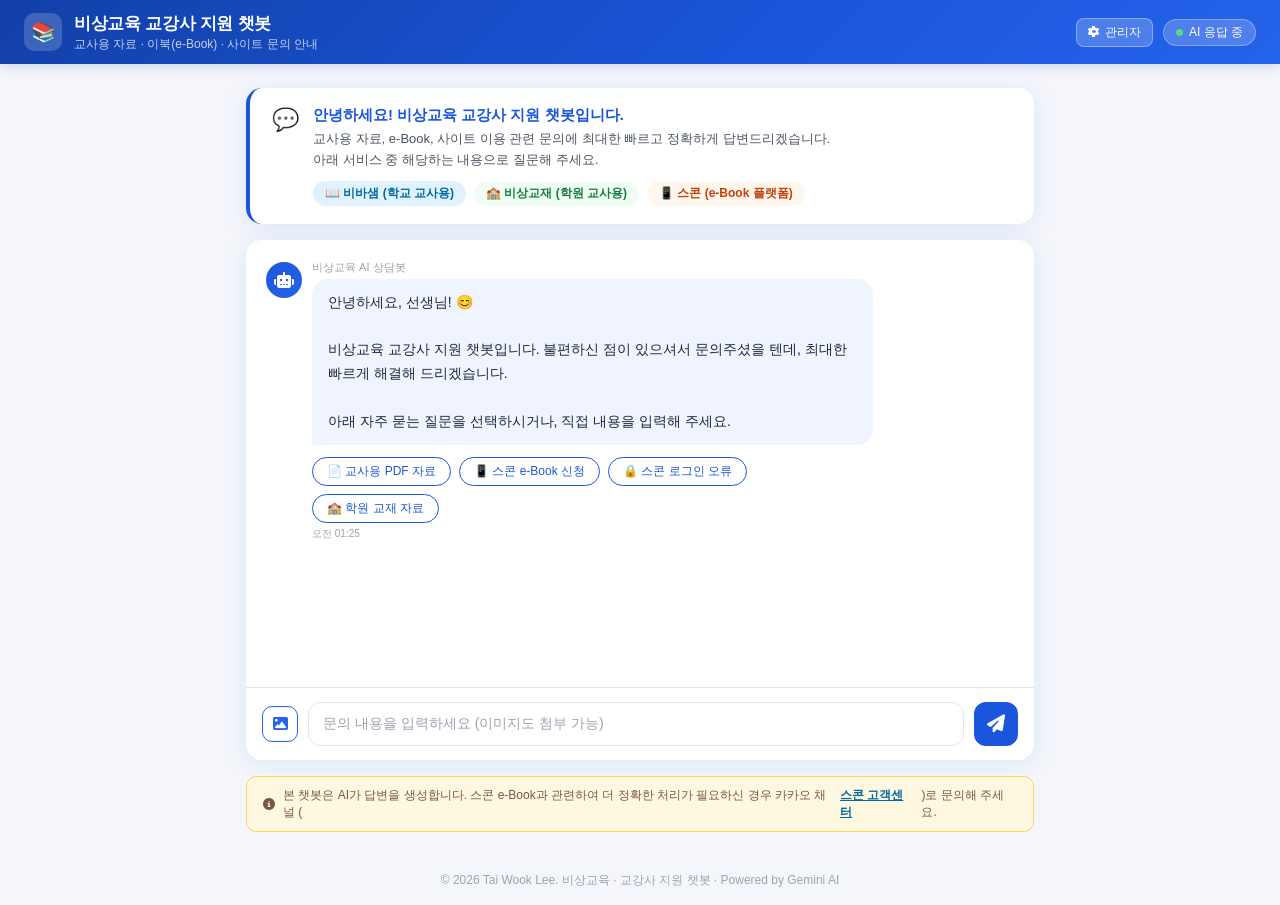
==== commit 5522bffd: "Update notice text for clarity" ====
--- a/index.html
+++ b/index.html
@@ -426,7 +426,7 @@
   <!-- 안내 문구 -->
   <div class="notice-bar">
     <i class="fa fa-info-circle"></i>
-    본 챗봇은 AI가 답변을 생성합니다. 스콘 e-Book과 관련하여 더 빠르고 정확한 처리가 필요하신 경우 카카오 채널 (<a href="https://pf.kakao.com/_nYdwxj" target="_blank" style="color:#0369a1;font-weight:600;">스콘 고객센터</a>)로 문의해 주세요.
+    본 챗봇은 AI가 답변을 생성합니다. 스콘 e-Book과 관련하여 더 정확한 처리가 필요하신 경우 카카오 채널 (<a href="https://pf.kakao.com/_nYdwxj" target="_blank" style="color:#0369a1;font-weight:600;">스콘 고객센터</a>)로 문의해 주세요.
   </div>
 
 </div>
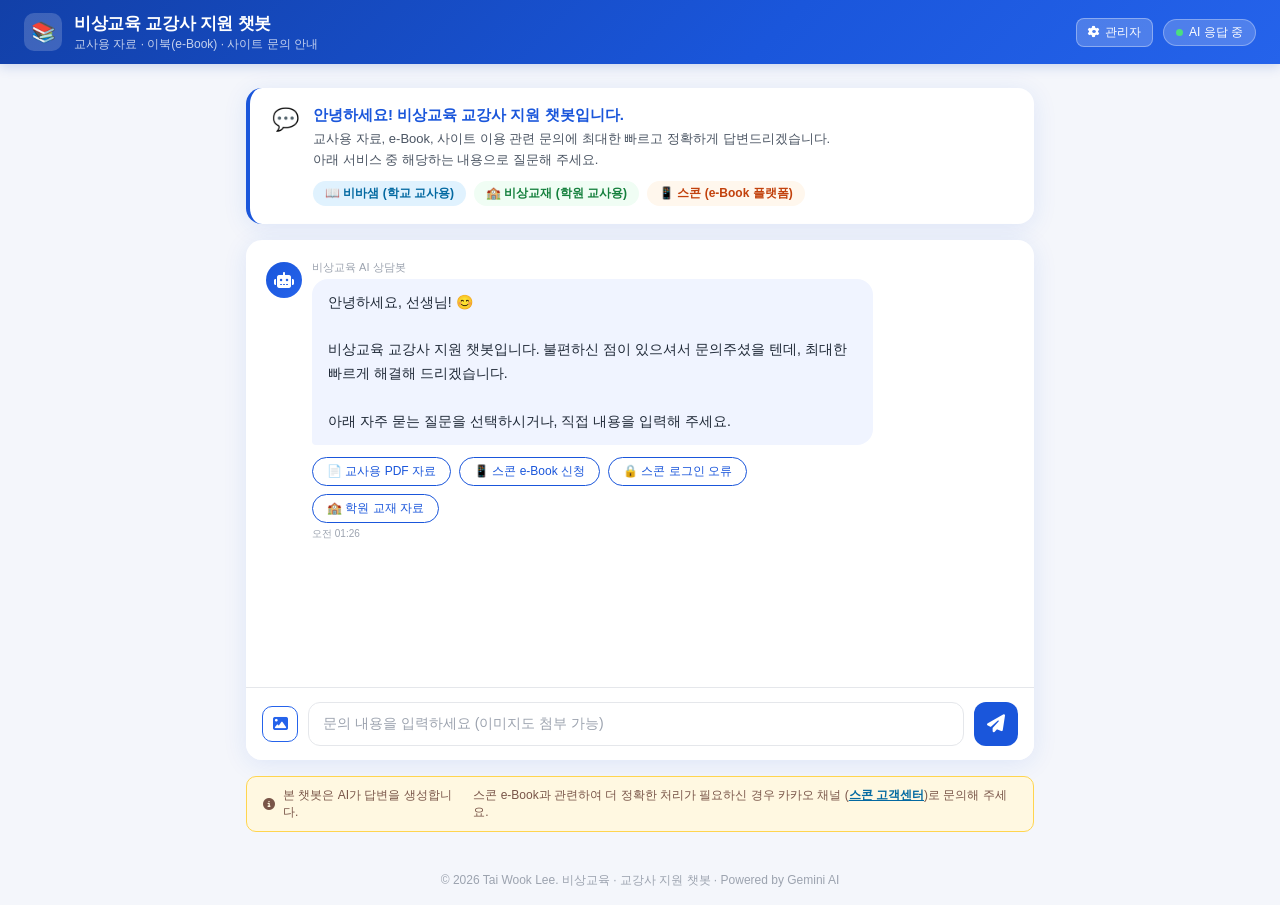
==== commit adb433de: "Update index.html" ====
--- a/index.html
+++ b/index.html
@@ -426,7 +426,8 @@
   <!-- 안내 문구 -->
   <div class="notice-bar">
     <i class="fa fa-info-circle"></i>
-    본 챗봇은 AI가 답변을 생성합니다. 스콘 e-Book과 관련하여 더 정확한 처리가 필요하신 경우 카카오 채널 (<a href="https://pf.kakao.com/_nYdwxj" target="_blank" style="color:#0369a1;font-weight:600;">스콘 고객센터</a>)로 문의해 주세요.
+    본 챗봇은 AI가 답변을 생성합니다.
+    <p>스콘 e-Book과 관련하여 더 정확한 처리가 필요하신 경우 카카오 채널 (<a href="https://pf.kakao.com/_nYdwxj" target="_blank" style="color:#0369a1;font-weight:600;">스콘 고객센터</a>)로 문의해 주세요.</p>
   </div>
 
 </div>
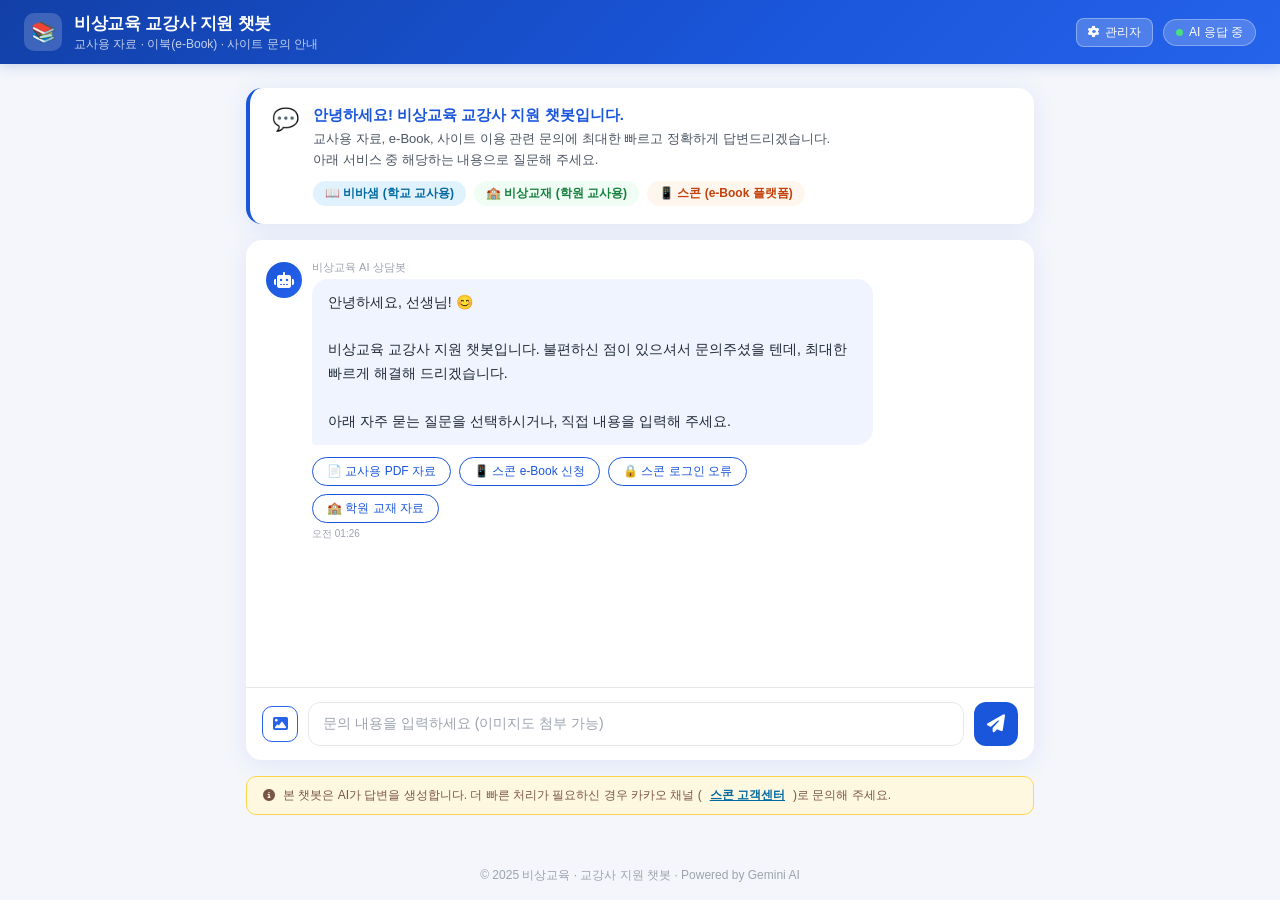
==== commit f2c153a0: "Revise notice message and update footer year Updated notice text and footer year in index.html." ====
--- a/index.html
+++ b/index.html
@@ -426,13 +426,12 @@
   <!-- 안내 문구 -->
   <div class="notice-bar">
     <i class="fa fa-info-circle"></i>
-    본 챗봇은 AI가 답변을 생성합니다.
-    <p>스콘 e-Book과 관련하여 더 정확한 처리가 필요하신 경우 카카오 채널 (<a href="https://pf.kakao.com/_nYdwxj" target="_blank" style="color:#0369a1;font-weight:600;">스콘 고객센터</a>)로 문의해 주세요.</p>
+    본 챗봇은 AI가 답변을 생성합니다. 더 빠른 처리가 필요하신 경우 카카오 채널 (<a href="https://pf.kakao.com/_nYdwxj" target="_blank" style="color:#0369a1;font-weight:600;">스콘 고객센터</a>)로 문의해 주세요.
   </div>
 
 </div>
 
-<footer>© 2026 Tai Wook Lee. 비상교육 · 교강사 지원 챗봇 · Powered by Gemini AI</footer>
+<footer>© 2025 비상교육 · 교강사 지원 챗봇 · Powered by Gemini AI</footer>
 
 <script>
 // ═══════════════════════════════════════════
@@ -467,21 +466,27 @@
   "───────────────────────────────",
   "【서비스 2】 비상교재 학원선생님 (book.visang.com/main/teacher) — 학원 강사 전용",
   "───────────────────────────────",
-  "▶ 학원 강사용 PDF 자료 받는 방법:",
+  "▶ 학원 강사용 교사용 PDF 자료 받는 방법:",
   "  1. 비상교재 학원선생님 사이트(https://book.visang.com/main/teacher) 로그인",
   "  2. 자료실 > 교재 자료실에서 원하는 교재 검색",
   "  3. 교재 페이지에서 원하는 자료 확인 후 다운로드",
   "  ※ 반드시 학원 강사 인증이 완료된 상태여야 다운로드 가능",
   "  ※ '상단 메뉴에서'라는 표현은 절대 사용하지 말 것",
+  "  ※ 교사용 PDF는 학원 선생님께도 제공됩니다.",
+  "  ※ 학생용 PDF는 학원 선생님께 별도로 제공하지 않습니다. e-Book(스콘)으로만 제공됩니다.",
   "",
   "▶ 학원 강사 e-Book(스콘) 신청 방법:",
-  "  1. 스콘 북카페(https://sconn.io) 접속 후 회원가입 (가입 이메일 계정 반드시 기억)",
+  "  1. 스콘 북카페(https://sconn.io) 웹페이지에서 회원가입 (가입 이메일 계정 반드시 기억)",
   "  2. 공도비 카페(https://cafe.naver.com/gongdovi) 가입",
   "  3. 교재 e-Book 요청 게시판(https://cafe.naver.com/f-e/cafes/30376033/menus/166)에",
   "     교재 사용 인증 또는 구매 인증 게시글 작성",
   "  4. 요청서 작성: https://script.google.com/macros/s/AKfycby31PXUscA0hRAQBYAKxYZXZr1mHyOPiMlz0LbO2Z6KQmUbSpqAHNEsIqA5VXl47P8Beg/exec",
   "  5. 자료 전달 후 스콘 북카페 웹페이지 또는 '스콘 for Teacher' 앱에서 열람",
+  "  ※ 태블릿 사용 시 '스콘 for Teacher' 앱을 설치하여 사용",
   "  ※ 더 자세한 내용: SCONN e-Book 요청 방법 안내 https://naver.me/5l2ZDFfL",
+  "  ※ 절차가 다소 번거롭지만, 한 번 완료하면 어렵지 않게 이용 가능합니다.",
+  "  ※ 현재 학생용 교재를 비상교육 자체 e-Book으로도 제공할 수 있도록 검토 중으로,",
+  "     선생님들의 번거로움을 덜어드리기 위해 지속적으로 개선 중임을 안내하세요.",
   "",
   "───────────────────────────────",
   "【서비스 3】 스콘 (sconn.io) — e-Book 전용 플랫폼 (비바샘·비상교재 공통)",
@@ -518,6 +523,13 @@
   "  · 비바샘 → 학교 교사용",
   "  · 비상교재 학원선생님 → 학원 강사용",
   "  · 스콘 → e-Book 관련 (어느 플랫폼이든 공통)",
+  "- 학원 선생님이 학생용 PDF를 요청할 경우:",
+  "  · 학생용 PDF는 학원 선생님께 제공하지 않는다고 정확히 안내하세요.",
+  "  · 대신 공도비 카페를 통한 스콘 e-Book 신청 방법을 안내하세요.",
+  "- e-Book 신청 절차가 복잡하다는 반응이 있을 경우:",
+  "  · '절차가 다소 번거롭지만 한 번 해보시면 크게 어렵지 않으실 겁니다'라고 공감하며 안내하세요.",
+  "  · 현재 학생용 교재를 비상교육 자체 e-Book으로 제공하는 방안을 검토 중임을 안내하여",
+  "    선생님들의 불편을 줄이기 위해 비상교육이 노력하고 있음을 전달하세요.",
   "- 서비스가 명확하지 않으면 반드시 먼저 확인하세요:",
   "  '학교 선생님(비바샘)이신지, 학원 선생님(비상교재)이신지 여쭤봐도 될까요?'",
   "- 특정 교재의 자료 등록 여부를 물을 때:",
@@ -620,6 +632,22 @@
   {
     role: "model",
     parts: [{ text: "확인해 드릴게요, 선생님.\n\n**내공의 힘 중학 과학 1학년 1학기**는 현재 자료실에 **등록되어 있지 않습니다.**\n\n내공의 힘 과학 시리즈 중 현재 자료실에 등록된 교재는 아래와 같습니다.\n- 내공의 힘 중학 과학 3-1, 3-2 (15개정)\n\n중학 과학 1·2학년 교재는 현재 제공되지 않는 점 양해 부탁드립니다.\n\n다른 중학 과학 교재가 필요하시다면 오투 중학과학 (1-1~3-2)이나 완자 기출PICK 중학과학이 등록되어 있으니 참고해 주세요." }]
+  },
+  {
+    role: "user",
+    parts: [{ text: "교사용 pdf는 학원 선생님도 제공으로 바뀐거고, 학생용 pdf는 굿노트용으로 cs에 문의하라고 하면 되는 건가요?" }]
+  },
+  {
+    role: "model",
+    parts: [{ text: "좋은 질문 주셨습니다, 선생님!\n\n**교사용 PDF**는 맞습니다. 학교 선생님(비바샘)과 학원 선생님(비상교재 학원선생님) 모두 자료실에서 다운로드하실 수 있습니다.\n\n**학생용 PDF**는 학원 선생님께 별도로 제공되지 않습니다.\n학생용 자료는 **스콘 e-Book** 형태로만 제공되며, 아래 절차로 신청하실 수 있습니다.\n\n1. 스콘 북카페(https://sconn.io) 웹페이지에서 회원가입\n2. 공도비 카페(https://cafe.naver.com/gongdovi) 가입\n3. 교재 e-Book 요청 게시판(https://cafe.naver.com/f-e/cafes/30376033/menus/166)에 교재 사용 인증 또는 구매 인증 게시글 작성\n4. 요청서 작성: https://script.google.com/macros/s/AKfycby31PXUscA0hRAQBYAKxYZXZr1mHyOPiMlz0LbO2Z6KQmUbSpqAHNEsIqA5VXl47P8Beg/exec\n5. 자료 전달 후 스콘 북카페 웹페이지 또는 **스콘 for Teacher** 앱에서 열람\n\n절차가 다소 번거로우실 수 있지만, 한 번 완료해 두시면 이후에는 훨씬 편리하게 이용하실 수 있습니다.\n\n또한 현재 학생용 교재를 비상교육 자체 e-Book으로도 제공할 수 있도록 검토 중이오니, 선생님들의 불편을 덜어드리기 위해 지속적으로 개선해 나가겠습니다. 😊\n\n태블릿에서 이용하시려면 **스콘 for Teacher** 앱을 설치해 주세요." }]
+  },
+  {
+    role: "user",
+    parts: [{ text: "e-Book 신청 절차가 너무 복잡하고 번거로운 것 같아요." }]
+  },
+  {
+    role: "model",
+    parts: [{ text: "선생님의 말씀이 충분히 이해됩니다. 절차가 다소 번거로우신 점 진심으로 공감합니다. 😔\n\n하지만 한 번만 완료해 두시면 이후에는 크게 어렵지 않으실 겁니다. 처음이 조금 복잡할 뿐, 이후 이용은 훨씬 간편해집니다.\n\n그리고 좋은 소식도 전해드리자면, 현재 학생용 교재를 **비상교육 자체 e-Book**으로도 제공하는 방안을 검토 중에 있습니다. 선생님들의 번거로움을 덜어드리고 더 편하게 사용하실 수 있도록 지속적으로 개선해 나가고 있으니 조금만 기다려 주세요! 🙏\n\n신청 과정에서 궁금하신 점이 있으시면 언제든지 다시 문의해 주세요." }]
   }
 ];
 
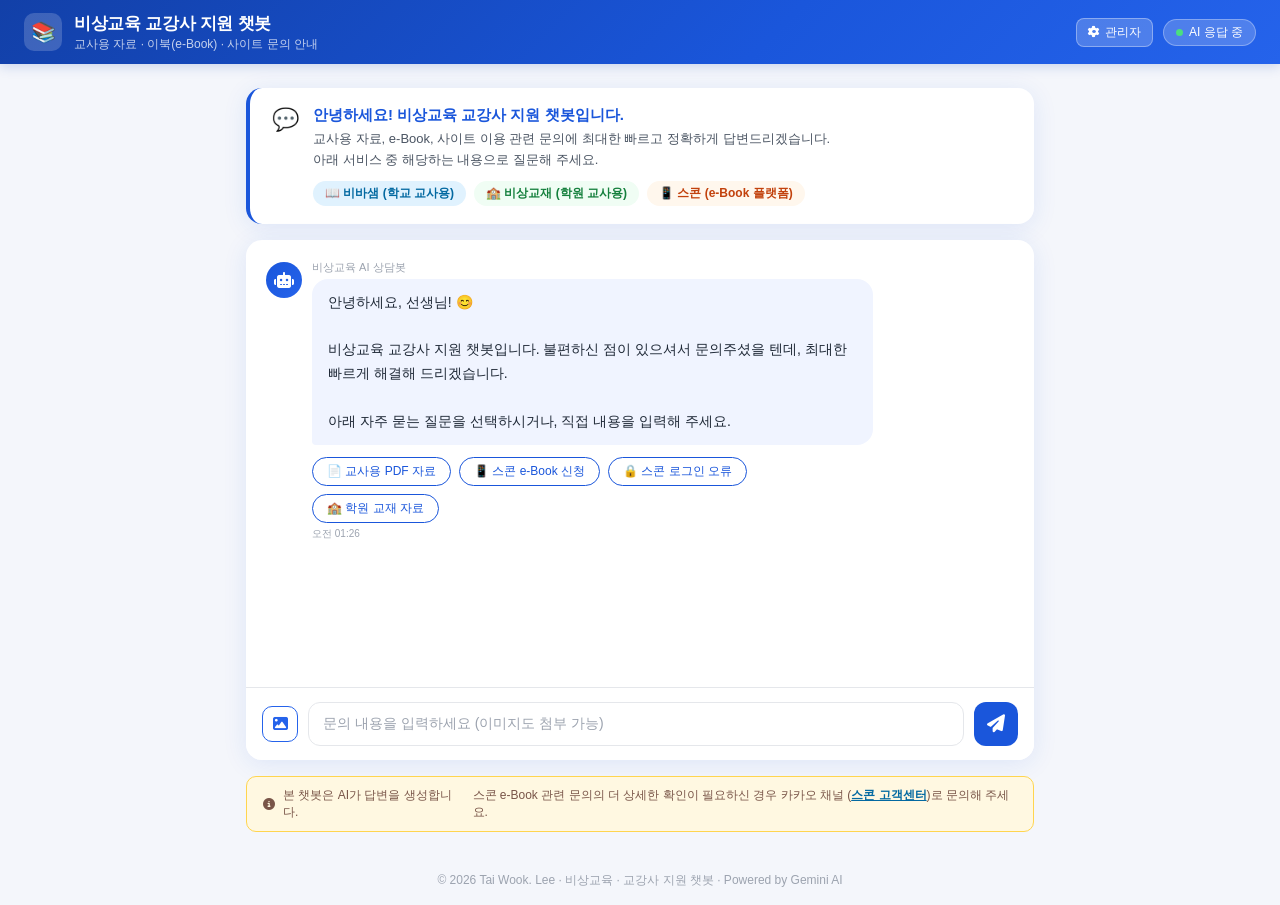
==== commit 73d5c5d5: "Revise notice message and update footer year Updated the notice message and footer year in index.htm" ====
--- a/index.html
+++ b/index.html
@@ -426,12 +426,12 @@
   <!-- 안내 문구 -->
   <div class="notice-bar">
     <i class="fa fa-info-circle"></i>
-    본 챗봇은 AI가 답변을 생성합니다. 더 빠른 처리가 필요하신 경우 카카오 채널 (<a href="https://pf.kakao.com/_nYdwxj" target="_blank" style="color:#0369a1;font-weight:600;">스콘 고객센터</a>)로 문의해 주세요.
+    본 챗봇은 AI가 답변을 생성합니다.<p>스콘 e-Book 관련 문의의 더 상세한 확인이 필요하신 경우 카카오 채널 (<a href="https://pf.kakao.com/_nYdwxj" target="_blank" style="color:#0369a1;font-weight:600;">스콘 고객센터</a>)로 문의해 주세요.</p>
   </div>
 
 </div>
 
-<footer>© 2025 비상교육 · 교강사 지원 챗봇 · Powered by Gemini AI</footer>
+<footer>© 2026 Tai Wook. Lee · 비상교육 · 교강사 지원 챗봇 · Powered by Gemini AI</footer>
 
 <script>
 // ═══════════════════════════════════════════
@@ -516,6 +516,12 @@
   "───────────────────────────────",
   "【답변 규칙】",
   "───────────────────────────────",
+  "- 【매우 중요】 이 챗봇은 CS 담당자 한 명이 여러 선생님의 문의를 받아 답변을 작성하는 도구입니다.",
+  "  매 질문은 완전히 새로운 선생님의 첫 번째 문의입니다.",
+  "  절대로 아래와 같은 표현을 사용하지 마세요:",
+  "  ✗ '또 문의해 주셨네요', '다시 오셨군요', '저번에 안내드린 것처럼'",
+  "  ✗ '이전에 말씀드린 대로', '앞서 안내해 드렸듯이', '아까 설명드린'",
+  "  항상 처음 받는 문의처럼 완전하고 독립적인 답변을 제공하세요.",
   "- 항상 정중하고 따뜻한 말투로, 선생님의 불편함에 공감하는 문장으로 시작하세요.",
   "  예: '많이 불편하셨겠습니다, 선생님.', '답답하셨을 텐데 안내해 드릴게요.'",
   "  ※ '안녕하세요' 같은 단순 인사로 시작하지 마세요.",
@@ -851,14 +857,16 @@
     removeTyping(typingId);
     appendBotMsg(answer);
 
-    // 대화 이력 추가
+    // 대화 이력: 같은 선생님의 연속 문의(맥락 유지)는 최대 2턴(4개)만 유지
+    // 새 문의가 들어오면 이전 맥락이 영향을 주지 않도록 오래된 이력 제거
     if (imgB64) {
       conversationHistory.push({ role: 'user', parts: [{ text: text || '(이미지 첨부)' }] });
     } else {
       conversationHistory.push({ role: 'user', parts: [{ text }] });
     }
     conversationHistory.push({ role: 'model', parts: [{ text: answer }] });
-    if (conversationHistory.length > 20) conversationHistory.splice(0, 2);
+    // 최대 2턴(질문+답변 2쌍 = 4개)만 유지 → 이전 문의가 새 문의에 영향 최소화
+    if (conversationHistory.length > 4) conversationHistory.splice(0, conversationHistory.length - 4);
 
   } catch (err) {
     removeTyping(typingId);
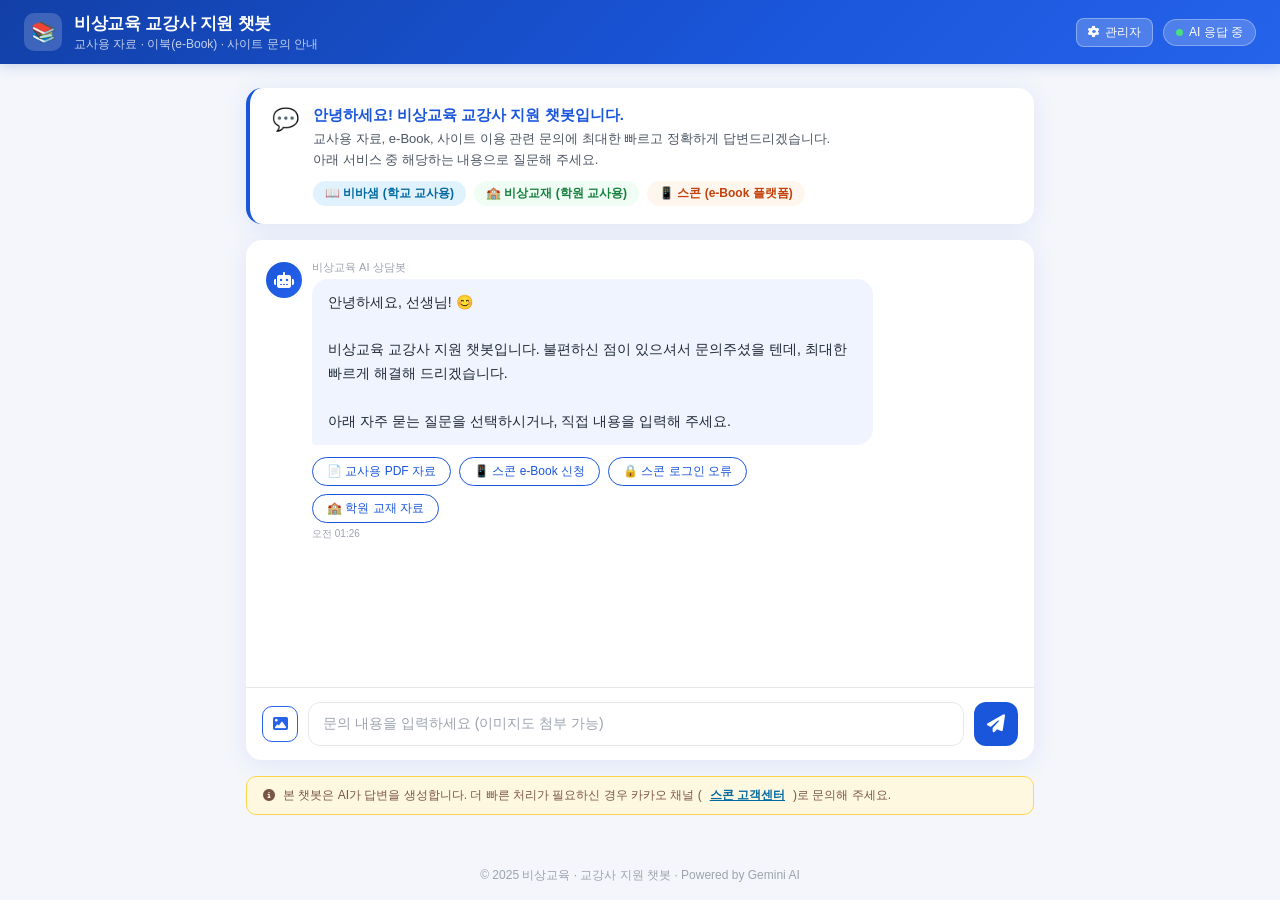
==== commit 64f8c70a: "Update index.html" ====
--- a/index.html
+++ b/index.html
@@ -426,12 +426,12 @@
   <!-- 안내 문구 -->
   <div class="notice-bar">
     <i class="fa fa-info-circle"></i>
-    본 챗봇은 AI가 답변을 생성합니다.<p>스콘 e-Book 관련 문의의 더 상세한 확인이 필요하신 경우 카카오 채널 (<a href="https://pf.kakao.com/_nYdwxj" target="_blank" style="color:#0369a1;font-weight:600;">스콘 고객센터</a>)로 문의해 주세요.</p>
+    본 챗봇은 AI가 답변을 생성합니다. 더 빠른 처리가 필요하신 경우 카카오 채널 (<a href="https://pf.kakao.com/_nYdwxj" target="_blank" style="color:#0369a1;font-weight:600;">스콘 고객센터</a>)로 문의해 주세요.
   </div>
 
 </div>
 
-<footer>© 2026 Tai Wook. Lee · 비상교육 · 교강사 지원 챗봇 · Powered by Gemini AI</footer>
+<footer>© 2025 비상교육 · 교강사 지원 챗봇 · Powered by Gemini AI</footer>
 
 <script>
 // ═══════════════════════════════════════════
@@ -489,6 +489,17 @@
   "     선생님들의 번거로움을 덜어드리기 위해 지속적으로 개선 중임을 안내하세요.",
   "",
   "───────────────────────────────",
+  "【선생님 특별부록 인쇄 문의】",
+  "───────────────────────────────",
+  "▶ 스콘 e-Book에서 선생님 특별부록 인쇄가 막혀 있는 경우:",
+  "  → 이것은 스콘(기술적 문제)이 아니라 비상교재 정책 안내가 필요한 사안입니다.",
+  "  → 스콘 고객센터로 연결하지 마세요.",
+  "  → 아래와 같이 안내하세요:",
+  "    '말씀하신 선생님 특별부록의 경우, 비상교재 학원선생님 사이트를 통해 제공해 드리는 것으로",
+  "     정책이 공유되었으나, 전체적으로 아직 등록까지는 이루어지지 않은 것 같습니다.",
+  "     비상교재 사이트(https://book.visang.com/main/teacher)에 문의하시면 제공받으실 수 있을 겁니다.'",
+  "",
+  "───────────────────────────────",
   "【서비스 3】 스콘 (sconn.io) — e-Book 전용 플랫폼 (비바샘·비상교재 공통)",
   "───────────────────────────────",
   "▶ 앱 설치: 구글플레이 또는 앱스토어에서 '스콘 for Teacher' 검색 후 설치",
@@ -508,10 +519,12 @@
   "───────────────────────────────",
   "【교재 자료 등록 현황】 — DB에서 동적 로드됨",
   "───────────────────────────────",
-  "※ 아래는 비바샘·비상교재 학원선생님 사이트에 동일하게 등록된 최신 교사용 자료 현황입니다.",
-  "※ 선생님이 특정 교재의 자료 여부를 물으면 아래 목록을 기준으로 정확히 안내하세요.",
-  "※ 목록에 없는 교재는 반드시 '현재 등록되어 있지 않다'고 정직하게 안내하세요.",
-  "※ 절대로 모르는 교재를 '있다'고 하거나 스콘 고객센터로 연결하지 마세요.",
+  "※ 아래 목록은 비바샘·비상교재 학원선생님 사이트에 동일하게 등록된 최신 교사용 자료 현황입니다.",
+  "※ 선생님이 특정 교재의 자료 여부를 물으면 반드시 아래 목록을 먼저 확인하여 정확히 안내하세요.",
+  "※ 목록에 있는 교재는 반드시 '등록되어 있다'고 안내하고 자료실 링크를 제공하세요.",
+  "※ 목록에 없는 교재만 '현재 등록되어 있지 않다'고 안내하세요.",
+  "※ 절대로 모르는 교재를 '없다'거나 '모른다'고 하지 말고, 목록을 정확히 확인 후 답변하세요.",
+  "※ 스콘 고객센터로 연결하지 마세요 (스콘은 e-Book 플랫폼이며 자료 등록 여부와 무관).",
   "",
   "───────────────────────────────",
   "【답변 규칙】",
@@ -654,6 +667,22 @@
   {
     role: "model",
     parts: [{ text: "선생님의 말씀이 충분히 이해됩니다. 절차가 다소 번거로우신 점 진심으로 공감합니다. 😔\n\n하지만 한 번만 완료해 두시면 이후에는 크게 어렵지 않으실 겁니다. 처음이 조금 복잡할 뿐, 이후 이용은 훨씬 간편해집니다.\n\n그리고 좋은 소식도 전해드리자면, 현재 학생용 교재를 **비상교육 자체 e-Book**으로도 제공하는 방안을 검토 중에 있습니다. 선생님들의 번거로움을 덜어드리고 더 편하게 사용하실 수 있도록 지속적으로 개선해 나가고 있으니 조금만 기다려 주세요! 🙏\n\n신청 과정에서 궁금하신 점이 있으시면 언제든지 다시 문의해 주세요." }]
+  },
+  {
+    role: "user",
+    parts: [{ text: "스콘앱을 쓰고 있는데, 제가 구매한 교재에서 선생님 특별부록이라고 따로 학생들 책에는 없는 파일이 있는데요. 그것을 인쇄해야 애들에게 풀어보게 할텐데, 불법적인 문제 때문인지 인쇄를 막아두셨더라구요. 방법이 없을까요?" }]
+  },
+  {
+    role: "model",
+    parts: [{ text: "불편을 드려 죄송합니다, 선생님.\n\n말씀하신 **선생님 특별부록**의 경우, 스콘 앱의 기술적인 문제가 아니라 **비상교재 자료 제공 정책**과 관련된 사안입니다.\n\n현재 선생님 특별부록은 **비상교재 학원선생님 사이트**를 통해 제공해 드리는 것으로 정책이 공유되었으나, 전체적으로 아직 등록이 완료되지 않은 것으로 파악됩니다.\n\n**비상교재 학원선생님 사이트(https://book.visang.com/main/teacher)에 문의**하시면 제공받으실 수 있을 겁니다.\n\n빠르게 해결되시기를 바랍니다!" }]
+  },
+  {
+    role: "user",
+    parts: [{ text: "개념플러스유형 중학 수학 교재 PDF 자료는 어떻게 받을 수 있나요?" }]
+  },
+  {
+    role: "model",
+    parts: [{ text: "네, 선생님! **개념플러스유형 중학 수학** 교사용 PDF 자료는 자료실에 **등록되어 있습니다.**\n\n아래 방법으로 다운로드하실 수 있습니다.\n\n**학원 선생님이신 경우:**\n1. 비상교재 학원선생님 사이트(https://book.visang.com/main/teacher)에 로그인\n2. 자료실 → 교재 자료실에서 '개념플러스유형 중학 수학' 검색\n3. 교재 페이지에서 교사용 자료 확인 후 다운로드\n\n**학교 선생님이신 경우:**\n1. 비바샘(https://www.vivasam.com)에 로그인\n2. 비상교재 자료실(https://v.vivasam.com/library/main.do)에서 '개념플러스유형 중학 수학' 검색 후 다운로드\n\n※ 강사·교사 인증이 완료된 상태에서만 다운로드가 가능합니다.\n\n혹시 학교 선생님이신지 학원 선생님이신지 알려주시면 더 정확하게 안내해 드릴 수 있습니다!" }]
   }
 ];
 
